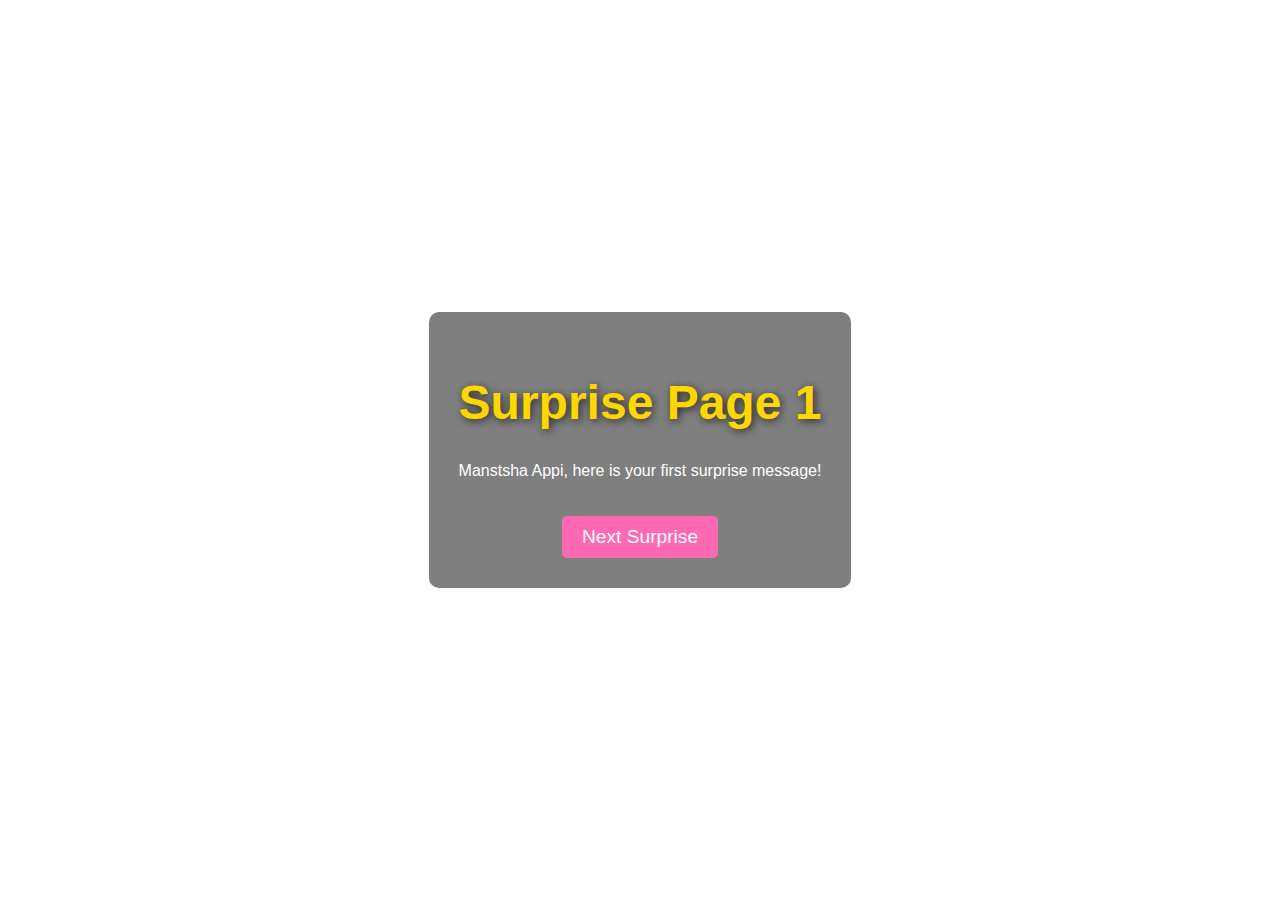
==== page1.html @ d231f3e6 "Update page1.html" ====
<!DOCTYPE html>
<html lang="en">
<head>
    <meta charset="UTF-8">
    <meta name="viewport" content="width=device-width, initial-scale=1.0">
    <title>Surprise Page 1</title>
    <link rel="stylesheet" href="styles.css">
</head>
<body>
    <div class="content">
        <h1>Surprise Page 1</h1>
        <p>Manstsha Appi, here is your first surprise message!</p>
        <a href="page2.html" class="button">Next Surprise</a>
    </div>

    <script>
        const images = [
            'images/IMG-20230915-WA0010.jpg',
            'images/IMG-20230902-WA0000.jpg',
            'images/IMG-20230902-WA0001.jpg',
            'images/IMG-20230915-WA0011.jpg',
            'images/IMG-20230915-WA0012.jpg',
            'images/IMG-20230915-WA0013.jpg'
        ];

        let currentIndex = 0;

        function changeBackgroundImage() {
            document.body.style.backgroundImage = `url(${images[currentIndex]})`;
            currentIndex = (currentIndex + 1) % images.length;
        }

        setInterval(changeBackgroundImage, 3000);
    </script>
</body>
</html>
---- styles.css ----
/* Global body styling */
body {
    margin: 0;
    padding: 0;
    font-family: Arial, sans-serif;
    height: 100vh;
    display: flex;
    justify-content: center;
    align-items: center;
    background-size: cover;
    background-position: center;
    transition: background-image 1s ease-in-out; /* Smooth transition */
}

/* Content styling */
.content {
    text-align: center;
    background-color: rgba(0, 0, 0, 0.5); /* Semi-transparent black */
    padding: 30px;
    border-radius: 10px;
    color: white;
    max-width: 500px;
}

/* Heading styling */
h1 {
    font-size: 3rem;
    color: #FFD700; /* Gold color */
    text-shadow: 2px 2px 8px rgba(0, 0, 0, 0.7);
}

/* Button styling */
.button {
    display: inline-block;
    padding: 10px 20px;
    background-color: #ff69b4; /* Pink color */
    color: white;
    border: none;
    border-radius: 5px;
    text-decoration: none;
    font-size: 1.2rem;
    margin-top: 20px;
    transition: background-color 0.3s ease;
}

.button:hover {
    background-color: #ff1493; /* Darker pink on hover */
}
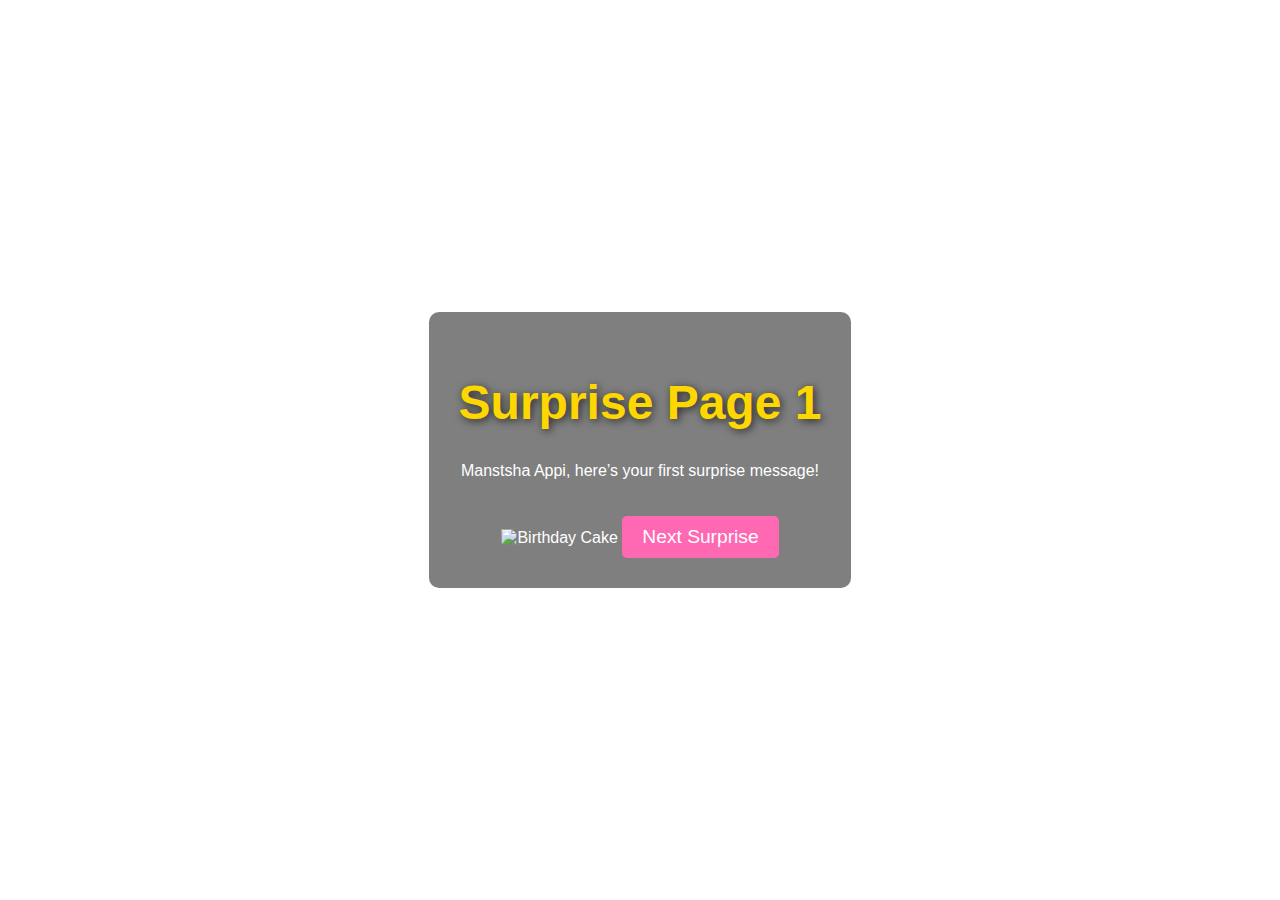
==== commit ed0a7304: "Update page1.html" ====
--- a/page1.html
+++ b/page1.html
@@ -9,7 +9,8 @@
 <body>
     <div class="content">
         <h1>Surprise Page 1</h1>
-        <p>Manstsha Appi, here is your first surprise message!</p>
+        <p>Manstsha Appi, here’s your first surprise message!</p>
+        <img src="images/cakes.jpg" alt="Birthday Cake" class="birthday-cakes">
         <a href="page2.html" class="button">Next Surprise</a>
     </div>
 
@@ -20,7 +21,8 @@
             'images/IMG-20230902-WA0001.jpg',
             'images/IMG-20230915-WA0011.jpg',
             'images/IMG-20230915-WA0012.jpg',
-            'images/IMG-20230915-WA0013.jpg'
+            'images/IMG-20230915-WA0013.jpg',
+            'images/cakes.jpg' // Add cakes image to the rotation
         ];
 
         let currentIndex = 0;
--- a/styles.css
+++ b/styles.css
@@ -1,4 +1,4 @@
-/* Global body styling */
+/* General body styling */
 body {
     margin: 0;
     padding: 0;
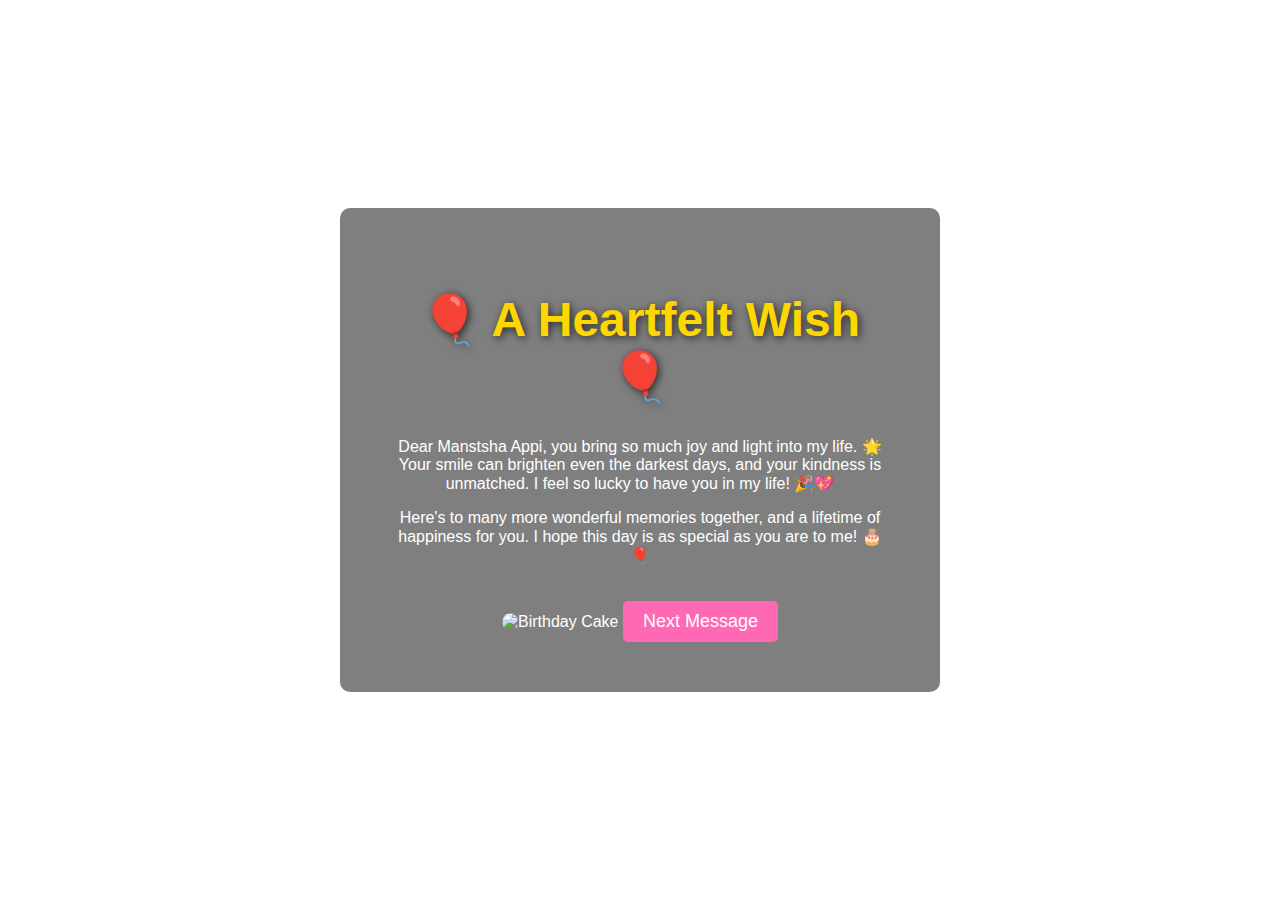
==== commit 1e3b9105: "Update page1.html" ====
--- a/page1.html
+++ b/page1.html
@@ -3,15 +3,47 @@
 <head>
     <meta charset="UTF-8">
     <meta name="viewport" content="width=device-width, initial-scale=1.0">
-    <title>Surprise Page 1</title>
+    <title>A Special Wish!</title>
     <link rel="stylesheet" href="styles.css">
+    <style>
+        body {
+            background-size: cover;
+            background-position: center;
+        }
+        .content {
+            text-align: center;
+            padding: 50px;
+            color: white;
+            font-family: Arial, sans-serif;
+        }
+        .birthday-cakes {
+            width: 300px;
+            border-radius: 10px;
+            margin-top: 20px;
+        }
+        .button {
+            display: inline-block;
+            padding: 10px 20px;
+            margin-top: 20px;
+            font-size: 18px;
+            color: white;
+            background-color: #ff69b4;
+            border: none;
+            border-radius: 5px;
+            text-decoration: none;
+        }
+        .button:hover {
+            background-color: #ff1493;
+        }
+    </style>
 </head>
 <body>
     <div class="content">
-        <h1>Surprise Page 1</h1>
-        <p>Manstsha Appi, here’s your first surprise message!</p>
+        <h1>🎈 A Heartfelt Wish 🎈</h1>
+        <p>Dear Manstsha Appi, you bring so much joy and light into my life. 🌟 Your smile can brighten even the darkest days, and your kindness is unmatched. I feel so lucky to have you in my life! 🎉💖</p>
+        <p>Here's to many more wonderful memories together, and a lifetime of happiness for you. I hope this day is as special as you are to me! 🎂🎈</p>
         <img src="images/cakes.jpg" alt="Birthday Cake" class="birthday-cakes">
-        <a href="page2.html" class="button">Next Surprise</a>
+        <a href="page2.html" class="button">Next Message</a>
     </div>
 
     <script>
@@ -22,7 +54,7 @@
             'images/IMG-20230915-WA0011.jpg',
             'images/IMG-20230915-WA0012.jpg',
             'images/IMG-20230915-WA0013.jpg',
-            'images/cakes.jpg' // Add cakes image to the rotation
+            'images/cakes.jpg'
         ];
 
         let currentIndex = 0;
@@ -35,4 +67,4 @@
         setInterval(changeBackgroundImage, 3000);
     </script>
 </body>
-</html>
+</html>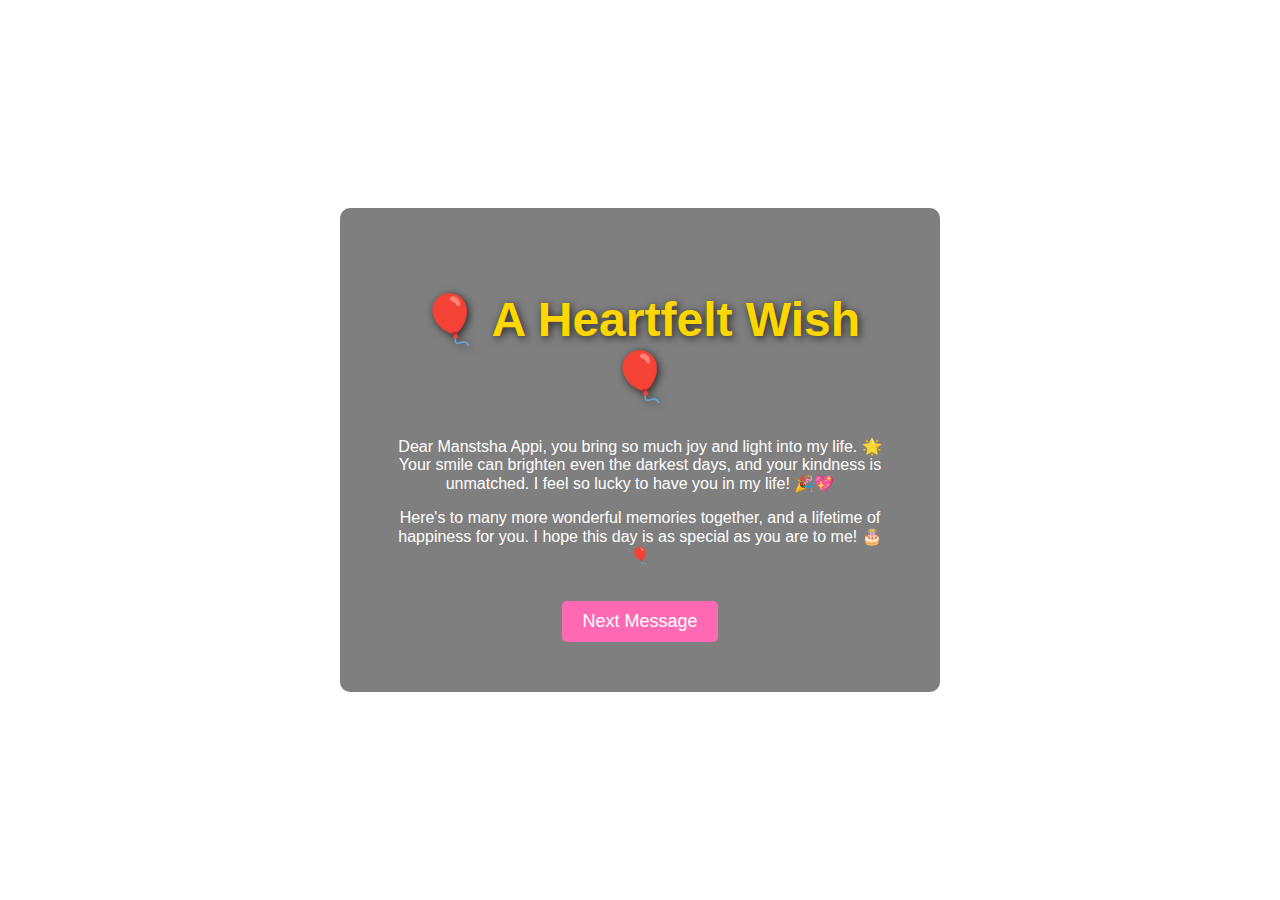
==== commit 326397e0: "Update page1.html" ====
--- a/page1.html
+++ b/page1.html
@@ -42,7 +42,7 @@
         <h1>🎈 A Heartfelt Wish 🎈</h1>
         <p>Dear Manstsha Appi, you bring so much joy and light into my life. 🌟 Your smile can brighten even the darkest days, and your kindness is unmatched. I feel so lucky to have you in my life! 🎉💖</p>
         <p>Here's to many more wonderful memories together, and a lifetime of happiness for you. I hope this day is as special as you are to me! 🎂🎈</p>
-        <img src="images/cakes.jpg" alt="Birthday Cake" class="birthday-cakes">
+        
         <a href="page2.html" class="button">Next Message</a>
     </div>
 
@@ -67,4 +67,4 @@
         setInterval(changeBackgroundImage, 3000);
     </script>
 </body>
-</html>+</html>
